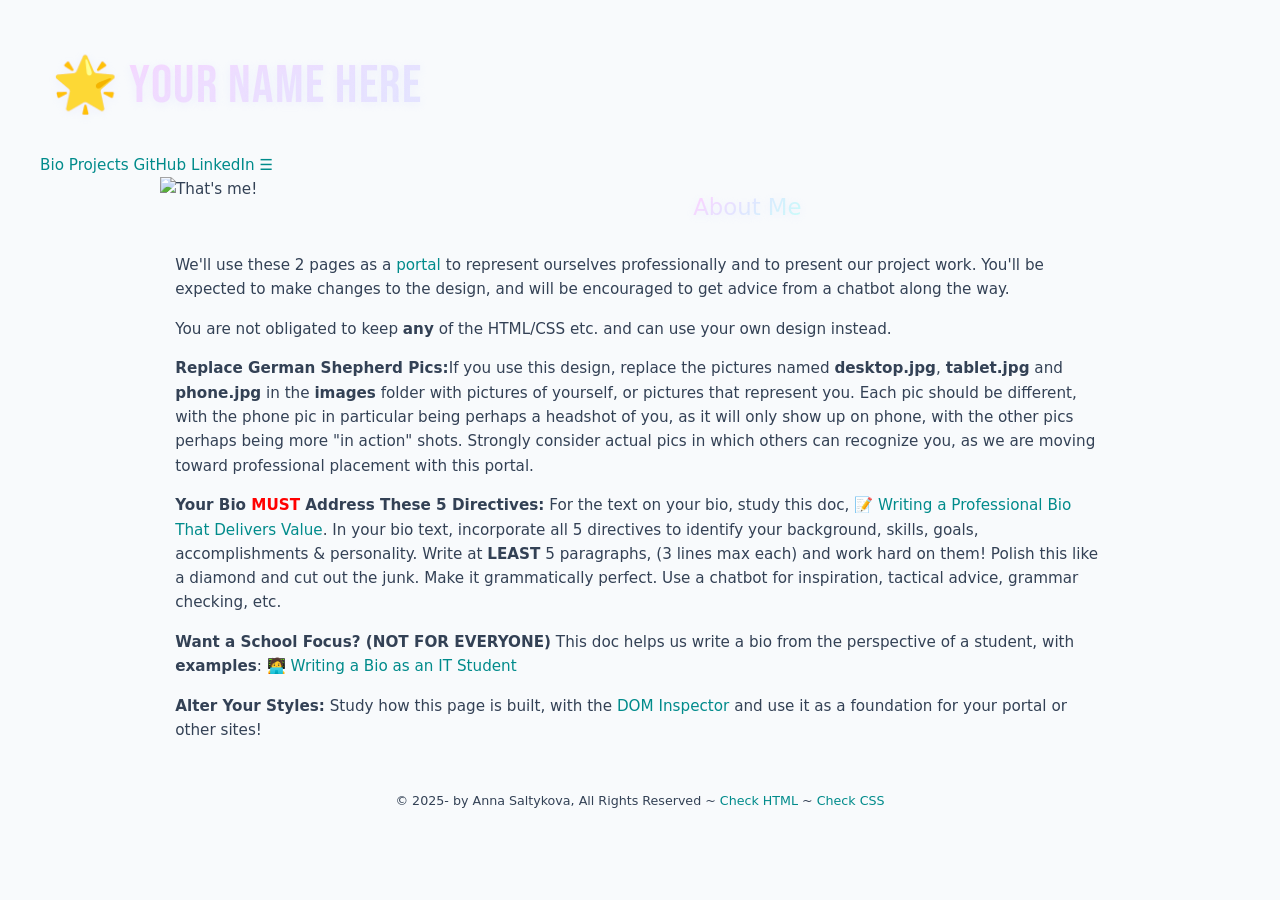
==== index.html @ a0dca25e "css changes" ====
<!DOCTYPE html>
<html lang="en">
    <head>
        <meta charset="UTF-8">
        <title>Anna Saltykova'S Portal</title>
        <link rel="stylesheet" href="css/main.css">
        <link rel="stylesheet" href="css/nav.css">
        <link rel="stylesheet" href="css/animated-star.css">
        <link href="https://fonts.googleapis.com/css2?family=Bebas+Neue&display=swap" rel="stylesheet">
        <link rel="icon" href="data:image/svg+xml,<svg xmlns=%22http://www.w3.org/2000/svg%22 viewBox=%220 0 100 100%22><text y=%22.9em%22 font-size=%2290%22>🌟</text></svg>">
        <style>
        /* start google font style */
        h1 {
            font-family: 'Bebas Neue', sans-serif;
            font-size: 3.5rem; /* Needs to be larger because it's a condensed font */
            color: #0f172a;
            letter-spacing: 1.5px; /* Spaces out the all-caps look nicely */
        }
        /* end google font style */
        </style>
    </head>
    <body>
        <header>
            <h1>
                <span class="animated-star" aria-label="Achiever Star">🌟</span> YOUR NAME HERE
            </h1>
            <nav class="topnav" id="myTopnav">
                <a href="index.html" class="active">Bio</a>
                <a href="projects.html">Projects</a>
                <a href="#" target="_blank">GitHub</a>
                <a href="#" target="_blank">LinkedIn</a>
                <a href="javascript:void(0);" class="icon" onclick="myFunction()">&#9776;</a>
            </nav>
        </header>
        
        <main class="wrapper">
                <picture class="profile">
                    <source media="(min-width: 1200px)" srcset="images/desktop.jpg">
                    <source media="(min-width: 501px)" srcset="images/tablet.jpg">
                    <img src="images/phone.jpg" alt="That's me!">
                </picture>   
            <h2 class="subheader">About Me</h2>
            
            <p>We'll use these 2 pages as a <a href="https://www.liferay.com/resources/l/web-portal" target="_blank">portal</a> to represent ourselves professionally and to present our project work.  You'll be expected to make changes to the design, and will be encouraged to get advice from a chatbot along the way.</p>
            <p>You are not obligated to keep <b>any</b> of the HTML/CSS etc. and can use your own design instead.</p>
            
            <p><b>Replace German Shepherd Pics:</b>If you use this design, replace the pictures named <b>desktop.jpg</b>, <b>tablet.jpg</b> and <b>phone.jpg</b> in the <b>images</b> folder with pictures of yourself, or pictures that represent you.  Each pic should be different, with the phone pic in particular being perhaps a headshot of you, as it will only show up on phone, with the other pics perhaps being more "in action" shots.  Strongly consider actual pics in which others can recognize you, as we are moving toward professional placement with this portal.</p>
            
            <p><b>Your Bio <span style="color:red">MUST</span> Address These 5 Directives:</b> For the text on your bio, study this doc, <a href="https://docs.google.com/document/d/1bfu9WG16FT5KGTCK1EgW06WIMAhMO8yS6JW7udbl8gg/edit?tab=t.0" target="_blank">📝 Writing a Professional Bio That Delivers Value</a>.  In your bio text, incorporate all 5 directives to identify your background, skills, goals, accomplishments & personality. Write at <b>LEAST</b> 5 paragraphs, (3 lines max each) and work hard on them! Polish this like a diamond and cut out the junk.  Make it grammatically perfect.  Use a chatbot for inspiration, tactical advice, grammar checking, etc.
            </p>

            <p><b>Want a School Focus? (NOT FOR EVERYONE)</b> This doc helps us write a bio from the perspective of a student, with <b>examples</b>: <a href="https://docs.google.com/document/d/1gb-dEM7I3xFC2KAvNEzIazrHaLTsAH3X5_ed30e1aPw/edit?usp=sharing" target="_blank">🧑‍💻 Writing a Bio as an IT Student</a></p>

            <p><b>Alter Your Styles:</b> Study how this page is built, with the <a href="https://www.youtube.com/watch?v=151NXMk0a2c" target="_blank">DOM Inspector</a> and use it as a foundation for your portal or other sites!</p>
            <footer>
                <p><small>&copy; 2025-<span id="this-year"></span> by 
                    Anna Saltykova, All Rights Reserved ~ 
                    <a id="html-checker" href="#" target="_blank">Check HTML</a> ~ 
                    <a id="css-checker" href="#" target="_blank">Check CSS</a></small>
                </p>
            </footer>
        </main>
        <script src="js/main.js" defer></script>
    </body>
</html>
---- css/main.css ----
/* Global rules */
:root {
  --bg-canvas: #F8FAFC;
  --text-ink: #334155;
  --text-muted: #64748B;
  --card-bg: #FFFFFF;
  --card-border: #E2E8F0;
  --opal-gradient: linear-gradient(135deg, #FFD1FF 0%, #E0E7FF 50%, #C4FFF9 100%);
  --transition-smooth: 0.4s cubic-bezier(0.4, 0, 0.2, 1);
} 

html {
    background-color: var(--bg-canvas);
    font-size: 0.95em;
}

body {
    font-family: system-ui, -apple-system, sans-serif;
    line-height: 1.6;
    background-color: var(--bg-canvas);
    color: var(--text-ink);
    margin: 0 auto;
    padding: 20px;
    max-width: 1200px;
}

h1 {
    font-weight: normal;
    margin: auto;
    background: #fff;
    line-height: 2.5em;
}

main.wrapper {
    background-color: transparent; /* Removing the stark white background */
    overflow: auto;
}

p {
    margin: 1em; /* Top Right Bottom Left (TRBL) */
}

h2,h3 {
    font-weight: normal;
    margin-left: 1em;
    line-height: 1em;
}

a {
    color:darkcyan;
    text-decoration: none;
}

a:hover {
    color: whitesmoke;
    background-color: darkcyan;
    text-decoration: none;
}

footer {
    clear: both;
    text-align: center;
    padding: 1em;
}

/* end global rules */

/* Responsive rules */

/* DESKTOP */
@media all and (min-width:1200px) {
    main.wrapper {
        width: 80%;
        margin: auto;
    }
    
    h1 {
        width: 79%;
        padding-left: 1%;
    }
    
    picture.profile img {
        width: 50%;
        float: left;
        margin-right: 2em;
    }
    
}

/* TABLET */
@media all and (min-width:501px) and (max-width:1199px) {
    main.wrapper {
        width: 90%;
        margin: auto;
    }
    
    h1 {
        width: 89%;
        padding-left: 1%;
    }
    
    picture.profile img {
        width: 50%;
        float: right;
        margin-left: 1em;
    }

}

/* PHONE */
@media all and (max-width:500px) {
    main.wrapper {
        width: 100%;
    }
    
    h1 {
        width: 99%;
        padding-left: 1%;
    }
    
    picture.profile img {
        width: 100%;
    }
    
}

/* start project container rules */
  
.projects-container {
    max-width: 900px;  /* Keeps things readable on desktop */
    margin: 0 auto;
    padding: 20px;
  }
  
  /* The Main Project Card Wrapper */
  .project-card {
  display: flex;
  flex-direction: row;
  align-items: center;
  gap: 30px;
  position: relative;
  background-color: transparent; 
  border-radius: 12px; 
  padding: 24px;
  margin-bottom: 30px;
  box-shadow: 0 4px 6px -1px rgba(0, 0, 0, 0.05);
  transition: transform var(--transition-smooth), box-shadow var(--transition-smooth);
  z-index: 1;
  border: none; /* Removing standard border to use pseudo-elements */
}

project-card::before {
  content: "";
  position: absolute;
  top: -2px; left: -2px; right: -2px; bottom: -2px;
  background: var(--opal-gradient);
  border-radius: 14px; 
  z-index: -2;
  opacity: 0;
  transition: opacity var(--transition-smooth);
}

.project-card::after {
  content: "";
  position: absolute;
  inset: 0;
  background-color: var(--card-bg);
  border-radius: 12px;
  z-index: -1;
  border: 1px solid var(--card-border);
  transition: border-color var(--transition-smooth);
}
  
  .project-card:hover {
  transform: translateY(-4px); 
  box-shadow: 0 20px 25px -5px rgba(51, 65, 85, 0.1); 
}

.project-card:hover::before {
  opacity: 1; 
}

.project-card:hover::after {
  border-color: transparent;
}

.project-image, .project-content {
  position: relative;
  z-index: 2;
}
  
  /* The Magic Mirror: Automatically alternate left/right layout */
  .project-card:nth-child(even) {
    flex-direction: row-reverse; /* Flips the order for every second card */
  }
  
  /* Image Control Group */
  .project-image {
    flex-shrink: 0; /* Prevents text from squeezing the image container */
  }
  
  .project-image img {
    width: 150px;
    height: 150px;
    object-fit: cover; /* Forces screenshots to crop nicely instead of squishing */
    border-radius: 8px;
    border: 1px solid #cbd5e1;
  }
  
  /* Content & CTA Link Elements */
  .project-content {
    flex-grow: 1;
  }
  
  .project-content h2 {
    margin-top: 0;
    color: #1e293b;
  }
  
  .project-links {
    margin-top: 20px;
    display: flex;
    gap: 12px;
  }
  
  /* Flexible, clean Button styles */
  .btn {
    display: inline-block;
    text-decoration: none;
    padding: 8px 16px;
    border-radius: 6px;
    font-size: 0.9rem;
    font-weight: 500;
    transition: background-color 0.2s;
  }
  
  .demo-btn {
  background-color: var(--text-ink);
  color: #ffffff;
}
  
  .demo-btn:hover {
  background-color: var(--text-muted);
}
  
  .repo-btn {
  background-color: #f1f5f9;
  color: var(--text-ink);
  border: 1px solid var(--card-border);
}
  
  .repo-btn:hover {
  background-color: #e2e8f0;
  color: var(--text-ink);
}
  
  /* Responsive Overrides: If screen is small, stack everything vertically */
  @media (max-width: 650px) {
    .project-card, 
    .project-card:nth-child(even) {
      flex-direction: column;
      text-align: center;
    }
    
    .project-links {
      justify-content: center;
    }
  }

  h1, .subheader {
    background: var(--opal-gradient);
    -webkit-background-clip: text;
    -webkit-text-fill-color: transparent;
    background-clip: text;
    color: transparent;
    display: inline-block;
    text-shadow: 0px 2px 10px rgba(224, 231, 255, 0.4);
}

h1 .animated-star {
    -webkit-text-fill-color: initial;
    color: initial;
}

/* end project container rules */
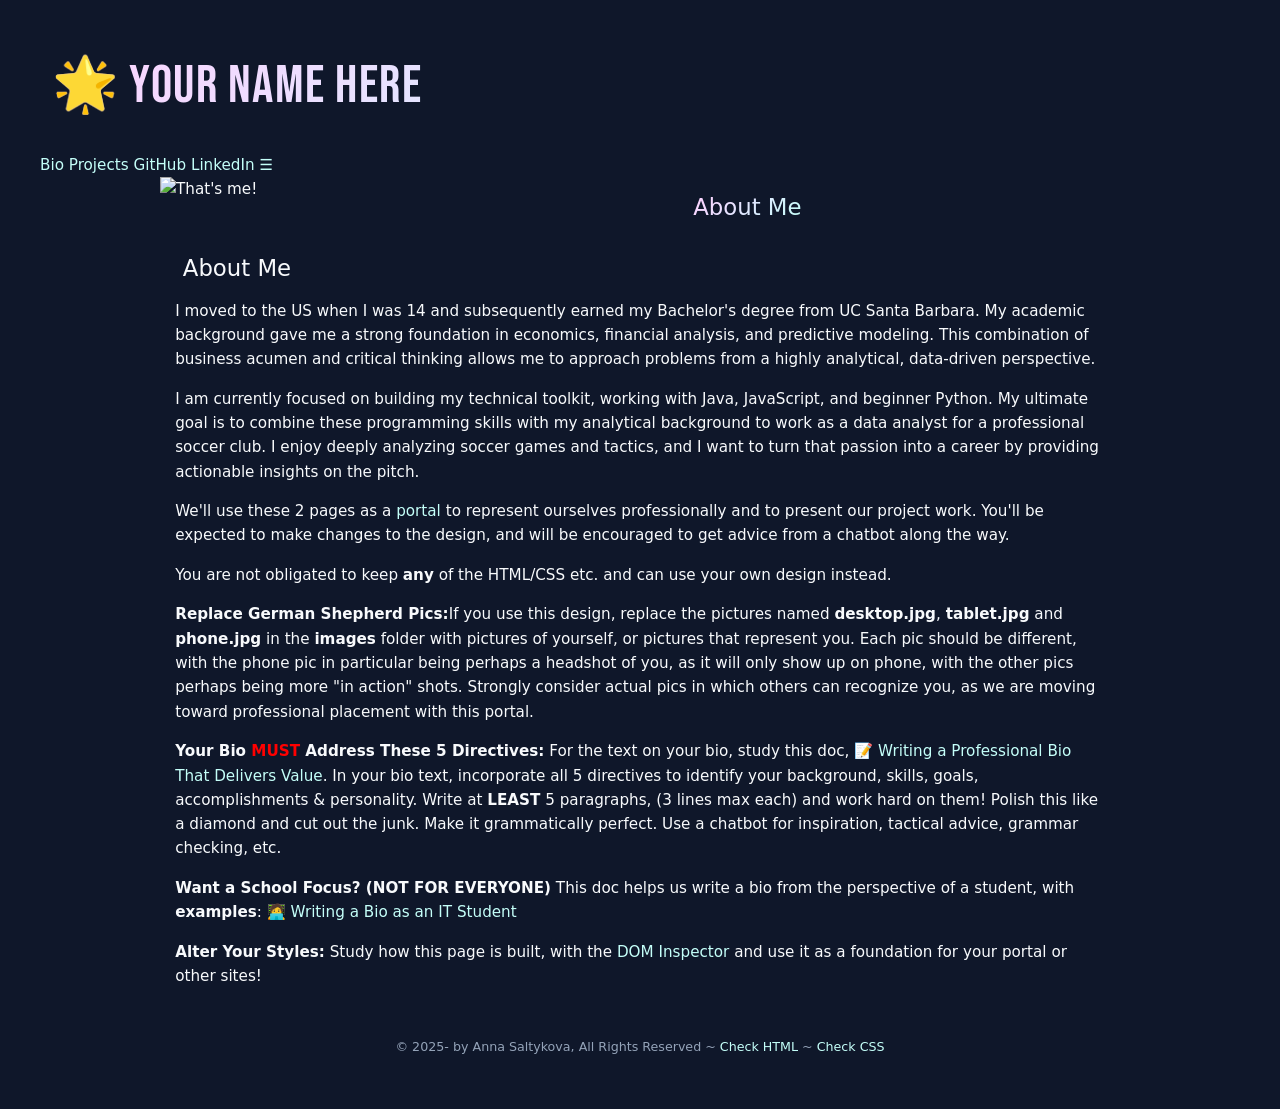
==== commit 8197526e: "css" ====
--- a/index.html
+++ b/index.html
@@ -41,6 +41,11 @@
                 </picture>   
             <h2 class="subheader">About Me</h2>
             
+            <h2>About Me</h2>
+            <p>I moved to the US when I was 14 and subsequently earned my Bachelor's degree from UC Santa Barbara. My academic background gave me a strong foundation in economics, financial analysis, and predictive modeling. This combination of business acumen and critical thinking allows me to approach problems from a highly analytical, data-driven perspective.</p>
+
+            <p>I am currently focused on building my technical toolkit, working with Java, JavaScript, and beginner Python. My ultimate goal is to combine these programming skills with my analytical background to work as a data analyst for a professional soccer club. I enjoy deeply analyzing soccer games and tactics, and I want to turn that passion into a career by providing actionable insights on the pitch.</p>
+
             <p>We'll use these 2 pages as a <a href="https://www.liferay.com/resources/l/web-portal" target="_blank">portal</a> to represent ourselves professionally and to present our project work.  You'll be expected to make changes to the design, and will be encouraged to get advice from a chatbot along the way.</p>
             <p>You are not obligated to keep <b>any</b> of the HTML/CSS etc. and can use your own design instead.</p>
             
--- a/css/main.css
+++ b/css/main.css
@@ -1,10 +1,10 @@
 /* Global rules */
 :root {
-  --bg-canvas: #F8FAFC;
-  --text-ink: #334155;
-  --text-muted: #64748B;
-  --card-bg: #FFFFFF;
-  --card-border: #E2E8F0;
+  --bg-canvas: #0F172A; 
+  --text-ink: #F8FAFC; 
+  --text-muted: #94A3B8; 
+  --card-bg: #1E293B; 
+  --card-border: #334155;
   --opal-gradient: linear-gradient(135deg, #FFD1FF 0%, #E0E7FF 50%, #C4FFF9 100%);
   --transition-smooth: 0.4s cubic-bezier(0.4, 0, 0.2, 1);
 } 
@@ -24,262 +24,217 @@
     max-width: 1200px;
 }
 
+::selection {
+    color: var(--bg-canvas); 
+    background: #C4FFF9; 
+}
+
 h1 {
     font-weight: normal;
     margin: auto;
-    background: #fff;
     line-height: 2.5em;
 }
 
 main.wrapper {
-    background-color: transparent; /* Removing the stark white background */
+    background-color: transparent; 
     overflow: auto;
 }
 
 p {
-    margin: 1em; /* Top Right Bottom Left (TRBL) */
-}
-
-h2,h3 {
+    margin: 1em; 
+}
+
+h2, h3 {
     font-weight: normal;
     margin-left: 1em;
     line-height: 1em;
 }
 
 a {
-    color:darkcyan;
+    color: #C4FFF9; 
     text-decoration: none;
+    transition: color 0.2s;
 }
 
 a:hover {
-    color: whitesmoke;
-    background-color: darkcyan;
+    color: #FFD1FF; 
     text-decoration: none;
+    background-color: transparent;
 }
 
 footer {
     clear: both;
     text-align: center;
     padding: 1em;
-}
-
-/* end global rules */
+    color: var(--text-muted);
+}
 
 /* Responsive rules */
-
-/* DESKTOP */
 @media all and (min-width:1200px) {
-    main.wrapper {
-        width: 80%;
-        margin: auto;
-    }
-    
-    h1 {
-        width: 79%;
-        padding-left: 1%;
-    }
-    
-    picture.profile img {
-        width: 50%;
-        float: left;
-        margin-right: 2em;
-    }
-    
-}
-
-/* TABLET */
+    main.wrapper { width: 80%; margin: auto; }
+    h1 { width: 79%; padding-left: 1%; }
+    picture.profile img { width: 50%; float: left; margin-right: 2em; }
+}
+
 @media all and (min-width:501px) and (max-width:1199px) {
-    main.wrapper {
-        width: 90%;
-        margin: auto;
-    }
-    
-    h1 {
-        width: 89%;
-        padding-left: 1%;
-    }
-    
-    picture.profile img {
-        width: 50%;
-        float: right;
-        margin-left: 1em;
-    }
-
-}
-
-/* PHONE */
+    main.wrapper { width: 90%; margin: auto; }
+    h1 { width: 89%; padding-left: 1%; }
+    picture.profile img { width: 50%; float: right; margin-left: 1em; }
+}
+
 @media all and (max-width:500px) {
-    main.wrapper {
-        width: 100%;
-    }
-    
-    h1 {
-        width: 99%;
-        padding-left: 1%;
-    }
-    
-    picture.profile img {
-        width: 100%;
-    }
-    
+    main.wrapper { width: 100%; }
+    h1 { width: 99%; padding-left: 1%; }
+    picture.profile img { width: 100%; }
 }
 
 /* start project container rules */
-  
 .projects-container {
-    max-width: 900px;  /* Keeps things readable on desktop */
+    max-width: 900px;  
     margin: 0 auto;
     padding: 20px;
-  }
-  
-  /* The Main Project Card Wrapper */
-  .project-card {
-  display: flex;
-  flex-direction: row;
-  align-items: center;
-  gap: 30px;
-  position: relative;
-  background-color: transparent; 
-  border-radius: 12px; 
-  padding: 24px;
-  margin-bottom: 30px;
-  box-shadow: 0 4px 6px -1px rgba(0, 0, 0, 0.05);
-  transition: transform var(--transition-smooth), box-shadow var(--transition-smooth);
-  z-index: 1;
-  border: none; /* Removing standard border to use pseudo-elements */
-}
-
-project-card::before {
-  content: "";
-  position: absolute;
-  top: -2px; left: -2px; right: -2px; bottom: -2px;
-  background: var(--opal-gradient);
-  border-radius: 14px; 
-  z-index: -2;
-  opacity: 0;
-  transition: opacity var(--transition-smooth);
+}
+  
+.project-card {
+    display: flex;
+    flex-direction: row;
+    align-items: center;
+    gap: 30px;
+    position: relative;
+    background-color: transparent; 
+    border-radius: 12px; 
+    padding: 24px;
+    margin-bottom: 30px;
+    box-shadow: 0 4px 6px -1px rgba(0, 0, 0, 0.2); 
+    transition: transform var(--transition-smooth), box-shadow var(--transition-smooth);
+    z-index: 1;
+    border: none; 
+}
+
+.project-card::before {
+    content: "";
+    position: absolute;
+    top: -2px; left: -2px; right: -2px; bottom: -2px;
+    background: var(--opal-gradient);
+    border-radius: 14px; 
+    z-index: -2;
+    opacity: 0;
+    transition: opacity var(--transition-smooth);
 }
 
 .project-card::after {
-  content: "";
-  position: absolute;
-  inset: 0;
-  background-color: var(--card-bg);
-  border-radius: 12px;
-  z-index: -1;
-  border: 1px solid var(--card-border);
-  transition: border-color var(--transition-smooth);
-}
-  
-  .project-card:hover {
-  transform: translateY(-4px); 
-  box-shadow: 0 20px 25px -5px rgba(51, 65, 85, 0.1); 
+    content: "";
+    position: absolute;
+    inset: 0;
+    background-color: var(--card-bg);
+    border-radius: 12px;
+    z-index: -1;
+    border: 1px solid var(--card-border);
+    transition: border-color var(--transition-smooth);
+}
+  
+.project-card:hover {
+    transform: translateY(-4px); 
+    box-shadow: 0 20px 25px -5px rgba(0, 0, 0, 0.4); 
 }
 
 .project-card:hover::before {
-  opacity: 1; 
+    opacity: 1; 
 }
 
 .project-card:hover::after {
-  border-color: transparent;
+    border-color: transparent;
 }
 
 .project-image, .project-content {
-  position: relative;
-  z-index: 2;
-}
-  
-  /* The Magic Mirror: Automatically alternate left/right layout */
-  .project-card:nth-child(even) {
-    flex-direction: row-reverse; /* Flips the order for every second card */
-  }
-  
-  /* Image Control Group */
-  .project-image {
-    flex-shrink: 0; /* Prevents text from squeezing the image container */
-  }
-  
-  .project-image img {
+    position: relative;
+    z-index: 2;
+}
+  
+.project-card:nth-child(even) {
+    flex-direction: row-reverse; 
+}
+  
+.project-image {
+    flex-shrink: 0; 
+}
+  
+.project-image img {
     width: 150px;
     height: 150px;
-    object-fit: cover; /* Forces screenshots to crop nicely instead of squishing */
+    object-fit: cover; 
     border-radius: 8px;
-    border: 1px solid #cbd5e1;
-  }
-  
-  /* Content & CTA Link Elements */
-  .project-content {
+    border: 1px solid var(--card-border);
+}
+  
+.project-content {
     flex-grow: 1;
-  }
-  
-  .project-content h2 {
+}
+  
+.project-content h2 {
     margin-top: 0;
-    color: #1e293b;
-  }
-  
-  .project-links {
+    color: var(--text-ink); 
+}
+  
+.project-links {
     margin-top: 20px;
     display: flex;
     gap: 12px;
-  }
-  
-  /* Flexible, clean Button styles */
-  .btn {
+}
+  
+.btn {
     display: inline-block;
     text-decoration: none;
     padding: 8px 16px;
     border-radius: 6px;
     font-size: 0.9rem;
     font-weight: 500;
-    transition: background-color 0.2s;
-  }
-  
-  .demo-btn {
-  background-color: var(--text-ink);
-  color: #ffffff;
-}
-  
-  .demo-btn:hover {
-  background-color: var(--text-muted);
-}
-  
-  .repo-btn {
-  background-color: #f1f5f9;
-  color: var(--text-ink);
-  border: 1px solid var(--card-border);
-}
-  
-  .repo-btn:hover {
-  background-color: #e2e8f0;
-  color: var(--text-ink);
-}
-  
-  /* Responsive Overrides: If screen is small, stack everything vertically */
-  @media (max-width: 650px) {
+    transition: background-color 0.2s, color 0.2s;
+}
+  
+.demo-btn {
+    background-color: var(--text-ink);
+    color: var(--bg-canvas); 
+}
+  
+.demo-btn:hover {
+    background-color: var(--text-muted);
+    color: var(--bg-canvas);
+}
+  
+.repo-btn {
+    background-color: var(--card-bg);
+    color: var(--text-ink);
+    border: 1px solid var(--card-border);
+}
+  
+.repo-btn:hover {
+    background-color: var(--card-border);
+    color: var(--text-ink);
+}
+  
+@media (max-width: 650px) {
     .project-card, 
     .project-card:nth-child(even) {
-      flex-direction: column;
-      text-align: center;
+        flex-direction: column;
+        text-align: center;
     }
-    
     .project-links {
-      justify-content: center;
+        justify-content: center;
     }
-  }
-
-  h1, .subheader {
+}
+
+h1, .subheader {
     background: var(--opal-gradient);
     -webkit-background-clip: text;
     -webkit-text-fill-color: transparent;
     background-clip: text;
     color: transparent;
     display: inline-block;
-    text-shadow: 0px 2px 10px rgba(224, 231, 255, 0.4);
 }
 
 h1 .animated-star {
     -webkit-text-fill-color: initial;
     color: initial;
 }
-
-/* end project container rules */
+/* end project container rules */
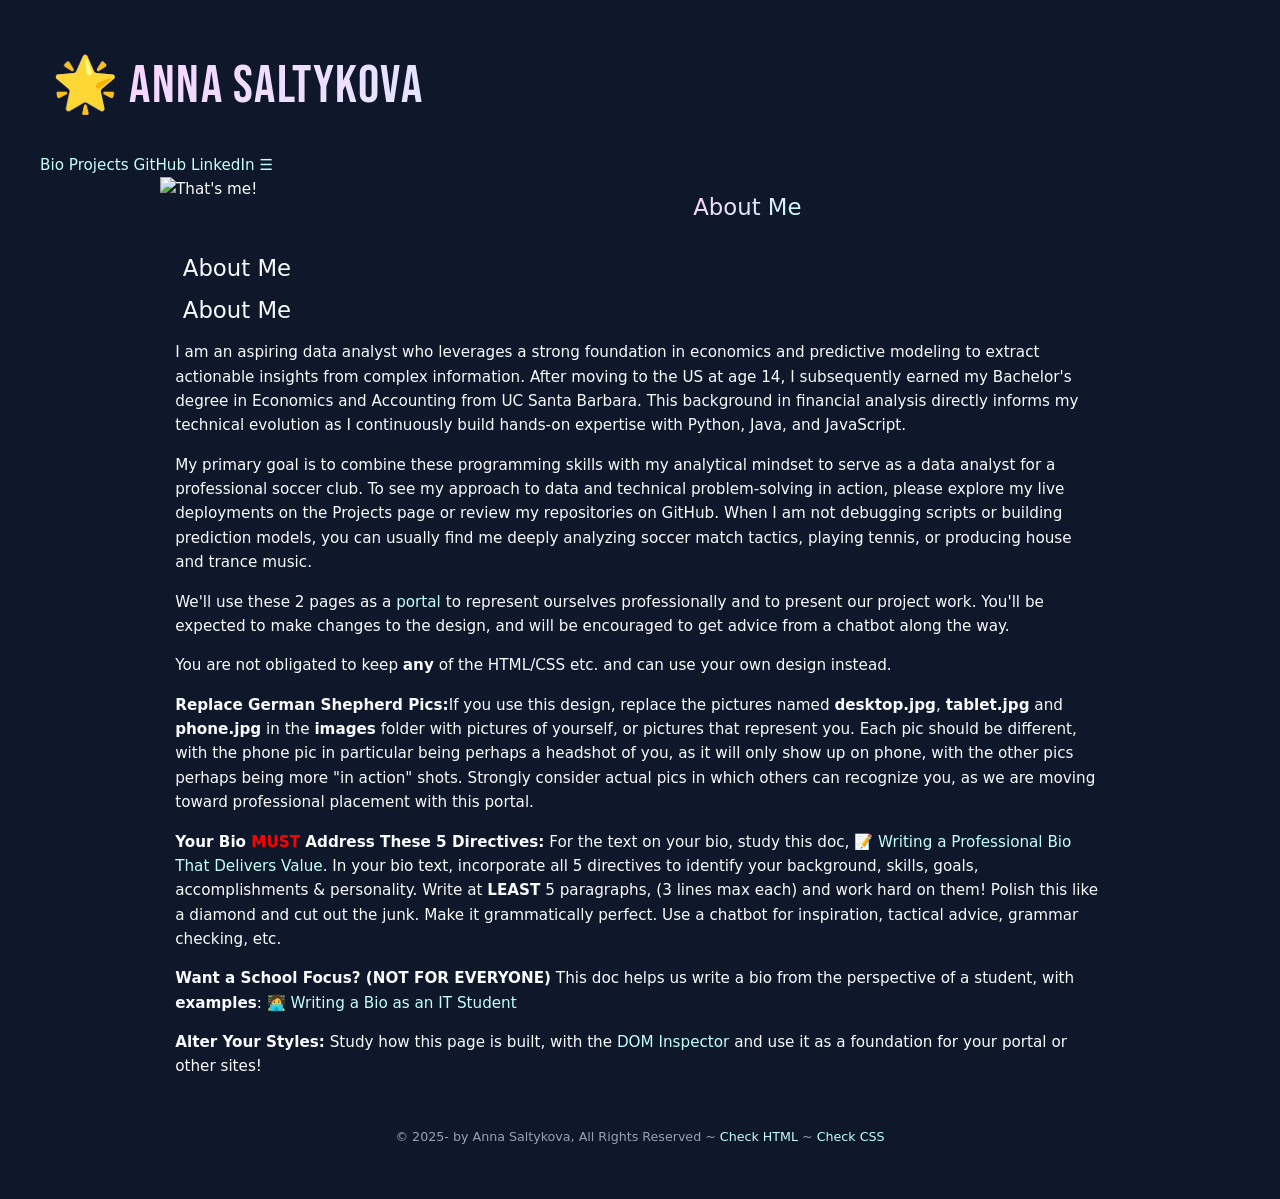
==== commit 17fefcab: "name" ====
--- a/index.html
+++ b/index.html
@@ -22,7 +22,7 @@
     <body>
         <header>
             <h1>
-                <span class="animated-star" aria-label="Achiever Star">🌟</span> YOUR NAME HERE
+                <span class="animated-star" aria-label="Achiever Star">🌟</span> Anna Saltykova
             </h1>
             <nav class="topnav" id="myTopnav">
                 <a href="index.html" class="active">Bio</a>
@@ -42,10 +42,10 @@
             <h2 class="subheader">About Me</h2>
             
             <h2>About Me</h2>
-            <p>I moved to the US when I was 14 and subsequently earned my Bachelor's degree from UC Santa Barbara. My academic background gave me a strong foundation in economics, financial analysis, and predictive modeling. This combination of business acumen and critical thinking allows me to approach problems from a highly analytical, data-driven perspective.</p>
+            <h2>About Me</h2>
+        <p>I am an aspiring data analyst who leverages a strong foundation in economics and predictive modeling to extract actionable insights from complex information. After moving to the US at age 14, I subsequently earned my Bachelor's degree in Economics and Accounting from UC Santa Barbara. This background in financial analysis directly informs my technical evolution as I continuously build hands-on expertise with Python, Java, and JavaScript.</p>
 
-            <p>I am currently focused on building my technical toolkit, working with Java, JavaScript, and beginner Python. My ultimate goal is to combine these programming skills with my analytical background to work as a data analyst for a professional soccer club. I enjoy deeply analyzing soccer games and tactics, and I want to turn that passion into a career by providing actionable insights on the pitch.</p>
-
+        <p>My primary goal is to combine these programming skills with my analytical mindset to serve as a data analyst for a professional soccer club. To see my approach to data and technical problem-solving in action, please explore my live deployments on the Projects page or review my repositories on GitHub. When I am not debugging scripts or building prediction models, you can usually find me deeply analyzing soccer match tactics, playing tennis, or producing house and trance music.</p>
             <p>We'll use these 2 pages as a <a href="https://www.liferay.com/resources/l/web-portal" target="_blank">portal</a> to represent ourselves professionally and to present our project work.  You'll be expected to make changes to the design, and will be encouraged to get advice from a chatbot along the way.</p>
             <p>You are not obligated to keep <b>any</b> of the HTML/CSS etc. and can use your own design instead.</p>
             
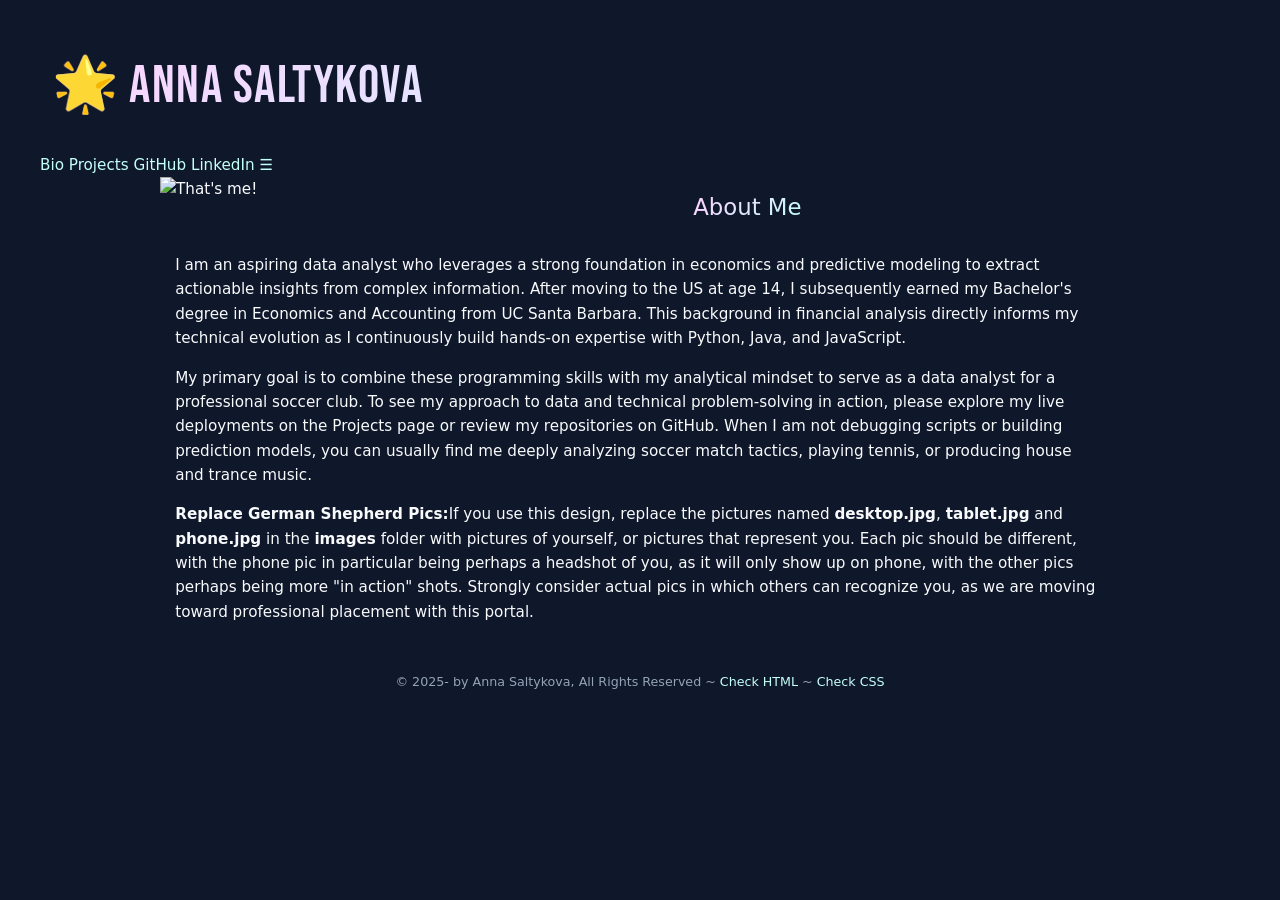
==== commit 91e911ff: "fixes" ====
--- a/index.html
+++ b/index.html
@@ -40,23 +40,12 @@
                     <img src="images/phone.jpg" alt="That's me!">
                 </picture>   
             <h2 class="subheader">About Me</h2>
-            
-            <h2>About Me</h2>
-            <h2>About Me</h2>
+        
         <p>I am an aspiring data analyst who leverages a strong foundation in economics and predictive modeling to extract actionable insights from complex information. After moving to the US at age 14, I subsequently earned my Bachelor's degree in Economics and Accounting from UC Santa Barbara. This background in financial analysis directly informs my technical evolution as I continuously build hands-on expertise with Python, Java, and JavaScript.</p>
 
-        <p>My primary goal is to combine these programming skills with my analytical mindset to serve as a data analyst for a professional soccer club. To see my approach to data and technical problem-solving in action, please explore my live deployments on the Projects page or review my repositories on GitHub. When I am not debugging scripts or building prediction models, you can usually find me deeply analyzing soccer match tactics, playing tennis, or producing house and trance music.</p>
-            <p>We'll use these 2 pages as a <a href="https://www.liferay.com/resources/l/web-portal" target="_blank">portal</a> to represent ourselves professionally and to present our project work.  You'll be expected to make changes to the design, and will be encouraged to get advice from a chatbot along the way.</p>
-            <p>You are not obligated to keep <b>any</b> of the HTML/CSS etc. and can use your own design instead.</p>
-            
+        <p>My primary goal is to combine these programming skills with my analytical mindset to serve as a data analyst for a professional soccer club. To see my approach to data and technical problem-solving in action, please explore my live deployments on the Projects page or review my repositories on GitHub. When I am not debugging scripts or building prediction models, you can usually find me deeply analyzing soccer match tactics, playing tennis, or producing house and trance music.</p>            
             <p><b>Replace German Shepherd Pics:</b>If you use this design, replace the pictures named <b>desktop.jpg</b>, <b>tablet.jpg</b> and <b>phone.jpg</b> in the <b>images</b> folder with pictures of yourself, or pictures that represent you.  Each pic should be different, with the phone pic in particular being perhaps a headshot of you, as it will only show up on phone, with the other pics perhaps being more "in action" shots.  Strongly consider actual pics in which others can recognize you, as we are moving toward professional placement with this portal.</p>
-            
-            <p><b>Your Bio <span style="color:red">MUST</span> Address These 5 Directives:</b> For the text on your bio, study this doc, <a href="https://docs.google.com/document/d/1bfu9WG16FT5KGTCK1EgW06WIMAhMO8yS6JW7udbl8gg/edit?tab=t.0" target="_blank">📝 Writing a Professional Bio That Delivers Value</a>.  In your bio text, incorporate all 5 directives to identify your background, skills, goals, accomplishments & personality. Write at <b>LEAST</b> 5 paragraphs, (3 lines max each) and work hard on them! Polish this like a diamond and cut out the junk.  Make it grammatically perfect.  Use a chatbot for inspiration, tactical advice, grammar checking, etc.
-            </p>
 
-            <p><b>Want a School Focus? (NOT FOR EVERYONE)</b> This doc helps us write a bio from the perspective of a student, with <b>examples</b>: <a href="https://docs.google.com/document/d/1gb-dEM7I3xFC2KAvNEzIazrHaLTsAH3X5_ed30e1aPw/edit?usp=sharing" target="_blank">🧑‍💻 Writing a Bio as an IT Student</a></p>
-
-            <p><b>Alter Your Styles:</b> Study how this page is built, with the <a href="https://www.youtube.com/watch?v=151NXMk0a2c" target="_blank">DOM Inspector</a> and use it as a foundation for your portal or other sites!</p>
             <footer>
                 <p><small>&copy; 2025-<span id="this-year"></span> by 
                     Anna Saltykova, All Rights Reserved ~ 
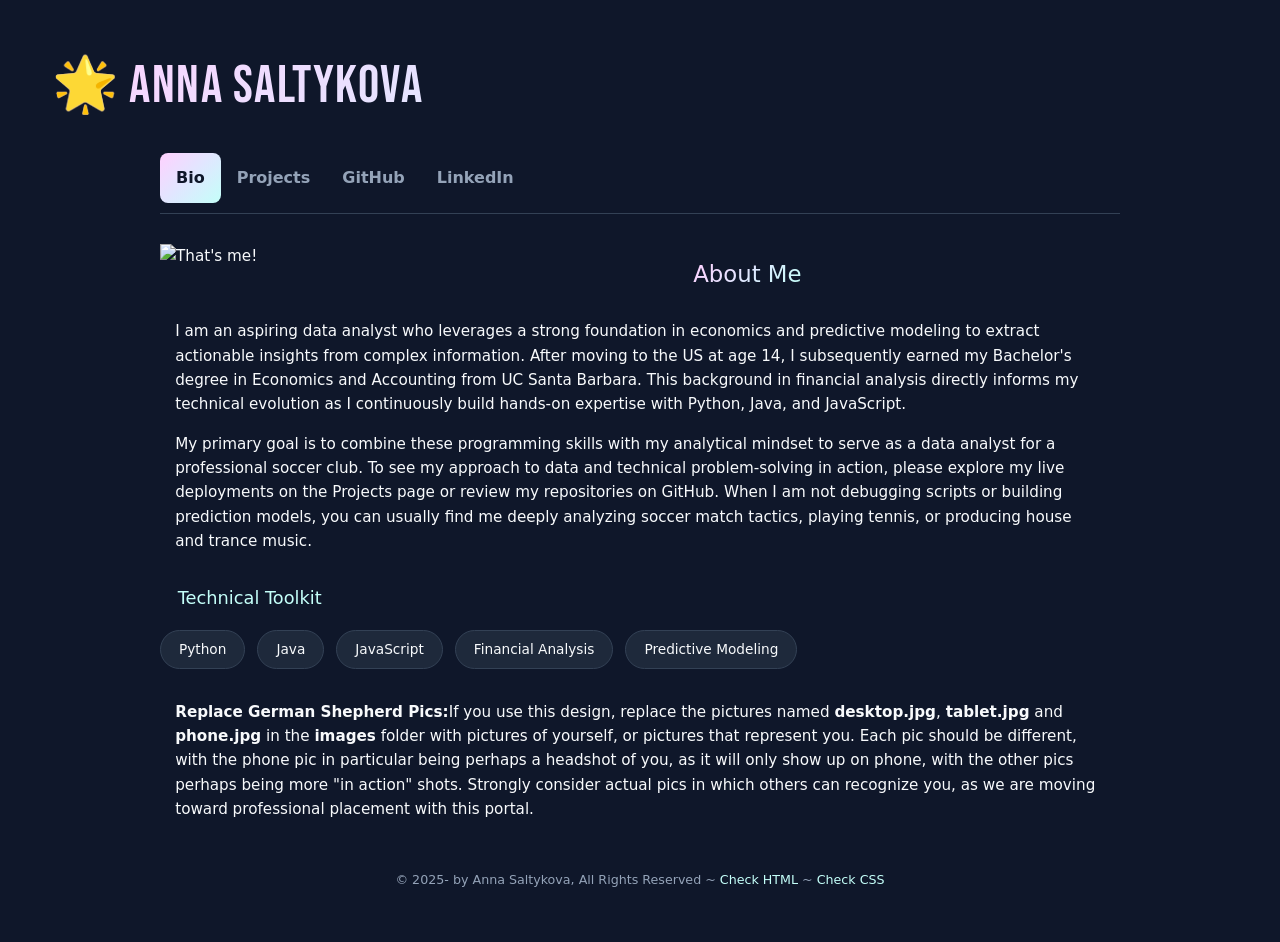
==== commit e1b049ad: "style" ====
--- a/index.html
+++ b/index.html
@@ -44,7 +44,15 @@
         <p>I am an aspiring data analyst who leverages a strong foundation in economics and predictive modeling to extract actionable insights from complex information. After moving to the US at age 14, I subsequently earned my Bachelor's degree in Economics and Accounting from UC Santa Barbara. This background in financial analysis directly informs my technical evolution as I continuously build hands-on expertise with Python, Java, and JavaScript.</p>
 
         <p>My primary goal is to combine these programming skills with my analytical mindset to serve as a data analyst for a professional soccer club. To see my approach to data and technical problem-solving in action, please explore my live deployments on the Projects page or review my repositories on GitHub. When I am not debugging scripts or building prediction models, you can usually find me deeply analyzing soccer match tactics, playing tennis, or producing house and trance music.</p>            
-            <p><b>Replace German Shepherd Pics:</b>If you use this design, replace the pictures named <b>desktop.jpg</b>, <b>tablet.jpg</b> and <b>phone.jpg</b> in the <b>images</b> folder with pictures of yourself, or pictures that represent you.  Each pic should be different, with the phone pic in particular being perhaps a headshot of you, as it will only show up on phone, with the other pics perhaps being more "in action" shots.  Strongly consider actual pics in which others can recognize you, as we are moving toward professional placement with this portal.</p>
+        <h3 style="color: #C4FFF9; margin-top: 2em; margin-bottom: 1em;">Technical Toolkit</h3>
+        <div class="skills-container">
+            <span class="skill-badge">Python</span>
+            <span class="skill-badge">Java</span>
+            <span class="skill-badge">JavaScript</span>
+            <span class="skill-badge">Financial Analysis</span>
+            <span class="skill-badge">Predictive Modeling</span>
+        </div>    
+        <p><b>Replace German Shepherd Pics:</b>If you use this design, replace the pictures named <b>desktop.jpg</b>, <b>tablet.jpg</b> and <b>phone.jpg</b> in the <b>images</b> folder with pictures of yourself, or pictures that represent you.  Each pic should be different, with the phone pic in particular being perhaps a headshot of you, as it will only show up on phone, with the other pics perhaps being more "in action" shots.  Strongly consider actual pics in which others can recognize you, as we are moving toward professional placement with this portal.</p>
 
             <footer>
                 <p><small>&copy; 2025-<span id="this-year"></span> by 
--- a/css/main.css
+++ b/css/main.css
@@ -237,4 +237,32 @@
     -webkit-text-fill-color: initial;
     color: initial;
 }
-/* end project container rules */+/* end project container rules */
+
+/* Interactive Skills Badges */
+.skills-container {
+    display: flex;
+    flex-wrap: wrap;
+    gap: 12px;
+    margin-top: 1.5em;
+    margin-bottom: 2em;
+}
+
+.skill-badge {
+    background-color: var(--card-bg);
+    color: var(--text-ink);
+    border: 1px solid var(--card-border);
+    padding: 8px 18px;
+    border-radius: 20px;
+    font-size: 0.9rem;
+    font-weight: 500;
+    transition: all 0.3s ease;
+    cursor: default;
+}
+
+.skill-badge:hover {
+    border-color: #C4FFF9;
+    color: #C4FFF9;
+    transform: translateY(-3px);
+    box-shadow: 0 4px 12px rgba(196, 255, 249, 0.1);
+}
--- a/css/nav.css
+++ b/css/nav.css
@@ -0,0 +1,86 @@
+/* Global rules */
+.topnav {
+    margin: auto;
+    background-color: transparent; /* Changed from stark gray to blend with dark mode */
+    overflow: hidden;
+    border-bottom: 1px solid var(--card-border); /* Adds a subtle line under the nav */
+    padding-bottom: 10px;
+    margin-bottom: 30px;
+}
+
+.topnav a {
+    float: left;
+    display: block;
+    color: #94A3B8; /* Muted slate color for inactive links */
+    text-align: center;
+    padding: 12px 16px;
+    text-decoration: none;
+    text-transform: capitalize;
+    font-size: 16px;
+    font-weight: 600;
+    border-radius: 8px; /* Adds the modern pill-shape */
+    transition: all 0.3s ease; /* Smooth fade effect */
+}
+
+/* The Opalescent Hover State */
+.topnav a:hover, .topnav a.active {
+    color: #0F172A; /* Text turns dark when hovered */
+    background: linear-gradient(135deg, #FFD1FF 0%, #E0E7FF 50%, #C4FFF9 100%);
+}
+
+.topnav .icon {
+    display: none;
+    background: transparent !important; 
+    color: #F8FAFC !important; /* Makes the hamburger icon white so it's visible */
+}
+
+/* Responsive rules - apply when screen width is less than 1200px */
+
+@media screen and (max-width: 1199px) {
+    .topnav a:not(:first-child) {
+        display: none;
+    }
+    
+    .topnav a.icon {
+        float: right;
+        display: block;
+    }
+    
+    .topnav.responsive {
+        position: relative;
+    }
+    
+    .topnav.responsive a {
+        float: none;
+        display: block;
+        text-align: left;
+    }
+    
+    .topnav.responsive a.icon {
+        position: absolute;
+        right: 0;
+        top: 0;
+    }
+}
+
+
+/* DESKTOP */
+@media all and (min-width:1200px) {
+    .topnav {
+        width: 80%;
+    }
+}
+
+/* TABLET */
+@media all and (min-width:501px) and (max-width:1199px) {
+    .topnav {
+        width: 90%;
+    }
+}
+
+/* PHONE */
+@media all and (max-width:500px) {
+    .topnav {
+        width: 100%;
+    }
+}
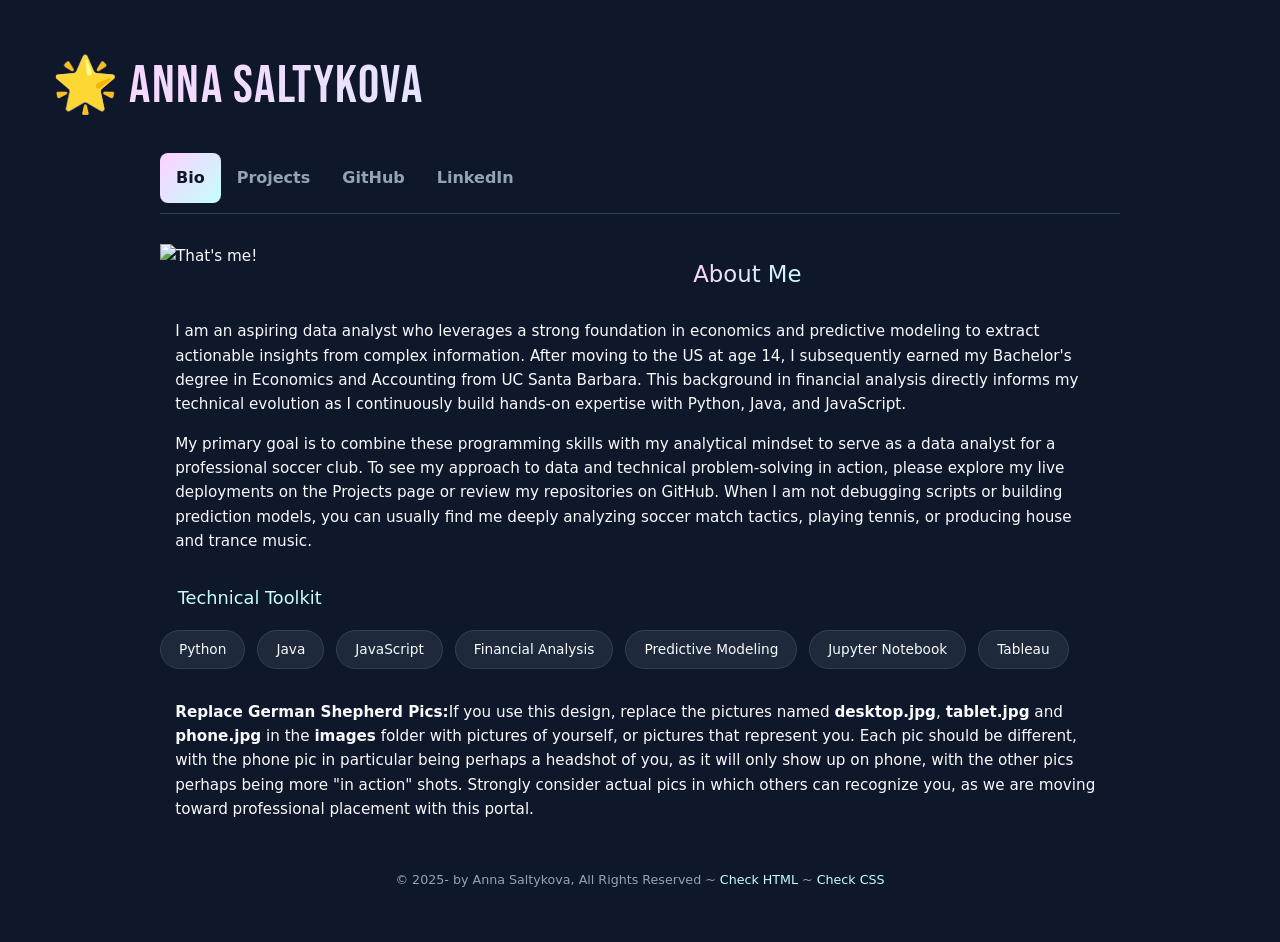
==== commit 688bc4f0: "adds skills" ====
--- a/index.html
+++ b/index.html
@@ -51,6 +51,8 @@
             <span class="skill-badge">JavaScript</span>
             <span class="skill-badge">Financial Analysis</span>
             <span class="skill-badge">Predictive Modeling</span>
+            <span class="skill-badge">Jupyter Notebook</span>
+            <span class="skill-badge">Tableau</span>
         </div>    
         <p><b>Replace German Shepherd Pics:</b>If you use this design, replace the pictures named <b>desktop.jpg</b>, <b>tablet.jpg</b> and <b>phone.jpg</b> in the <b>images</b> folder with pictures of yourself, or pictures that represent you.  Each pic should be different, with the phone pic in particular being perhaps a headshot of you, as it will only show up on phone, with the other pics perhaps being more "in action" shots.  Strongly consider actual pics in which others can recognize you, as we are moving toward professional placement with this portal.</p>
 
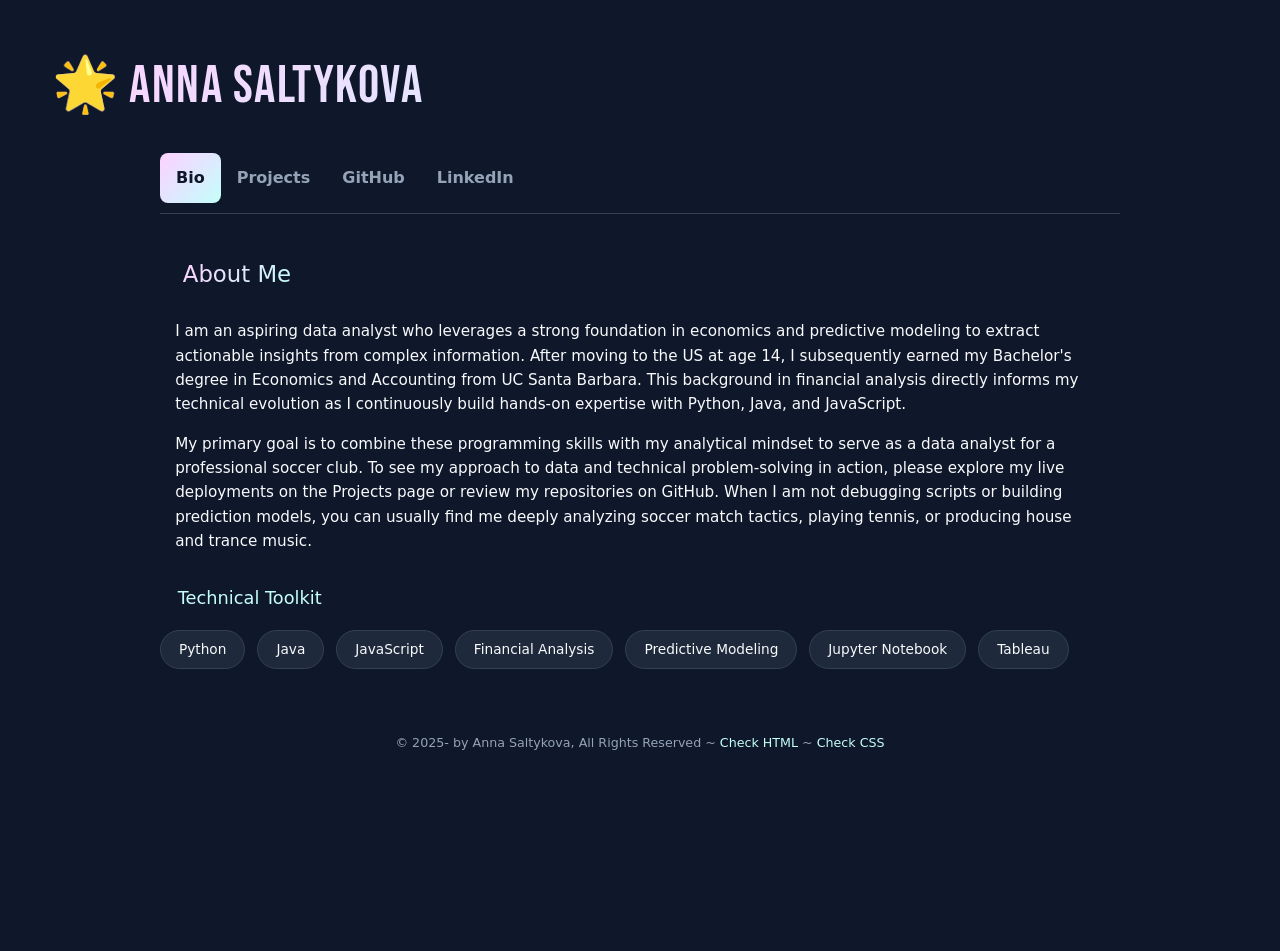
==== commit 075b8ffc: "fix" ====
--- a/index.html
+++ b/index.html
@@ -54,7 +54,6 @@
             <span class="skill-badge">Jupyter Notebook</span>
             <span class="skill-badge">Tableau</span>
         </div>    
-        <p><b>Replace German Shepherd Pics:</b>If you use this design, replace the pictures named <b>desktop.jpg</b>, <b>tablet.jpg</b> and <b>phone.jpg</b> in the <b>images</b> folder with pictures of yourself, or pictures that represent you.  Each pic should be different, with the phone pic in particular being perhaps a headshot of you, as it will only show up on phone, with the other pics perhaps being more "in action" shots.  Strongly consider actual pics in which others can recognize you, as we are moving toward professional placement with this portal.</p>
 
             <footer>
                 <p><small>&copy; 2025-<span id="this-year"></span> by 
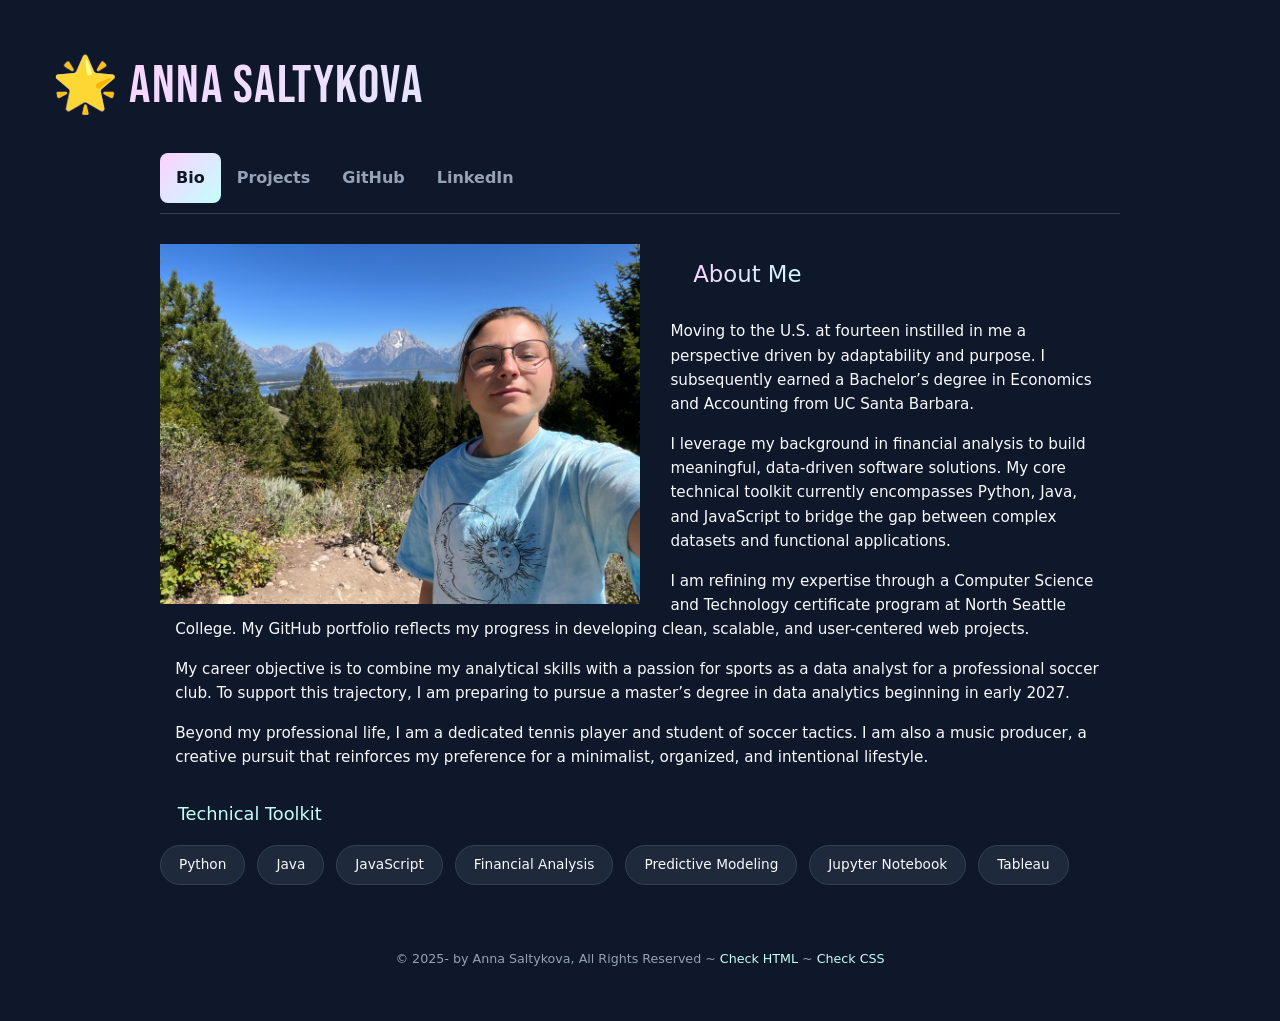
==== commit ae506c75: "paragraphs" ====
--- a/index.html
+++ b/index.html
@@ -41,9 +41,15 @@
                 </picture>   
             <h2 class="subheader">About Me</h2>
         
-        <p>I am an aspiring data analyst who leverages a strong foundation in economics and predictive modeling to extract actionable insights from complex information. After moving to the US at age 14, I subsequently earned my Bachelor's degree in Economics and Accounting from UC Santa Barbara. This background in financial analysis directly informs my technical evolution as I continuously build hands-on expertise with Python, Java, and JavaScript.</p>
+        <p>Moving to the U.S. at fourteen instilled in me a perspective driven by adaptability and purpose. I subsequently earned a Bachelor’s degree in Economics and Accounting from UC Santa Barbara.</p>
 
-        <p>My primary goal is to combine these programming skills with my analytical mindset to serve as a data analyst for a professional soccer club. To see my approach to data and technical problem-solving in action, please explore my live deployments on the Projects page or review my repositories on GitHub. When I am not debugging scripts or building prediction models, you can usually find me deeply analyzing soccer match tactics, playing tennis, or producing house and trance music.</p>            
+<p>I leverage my background in financial analysis to build meaningful, data-driven software solutions. My core technical toolkit currently encompasses Python, Java, and JavaScript to bridge the gap between complex datasets and functional applications.</p>
+
+<p>I am refining my expertise through a Computer Science and Technology certificate program at North Seattle College. My GitHub portfolio reflects my progress in developing clean, scalable, and user-centered web projects.</p>
+
+<p>My career objective is to combine my analytical skills with a passion for sports as a data analyst for a professional soccer club. To support this trajectory, I am preparing to pursue a master’s degree in data analytics beginning in early 2027.</p>
+
+<p>Beyond my professional life, I am a dedicated tennis player and student of soccer tactics. I am also a music producer, a creative pursuit that reinforces my preference for a minimalist, organized, and intentional lifestyle.</p>           
         <h3 style="color: #C4FFF9; margin-top: 2em; margin-bottom: 1em;">Technical Toolkit</h3>
         <div class="skills-container">
             <span class="skill-badge">Python</span>
